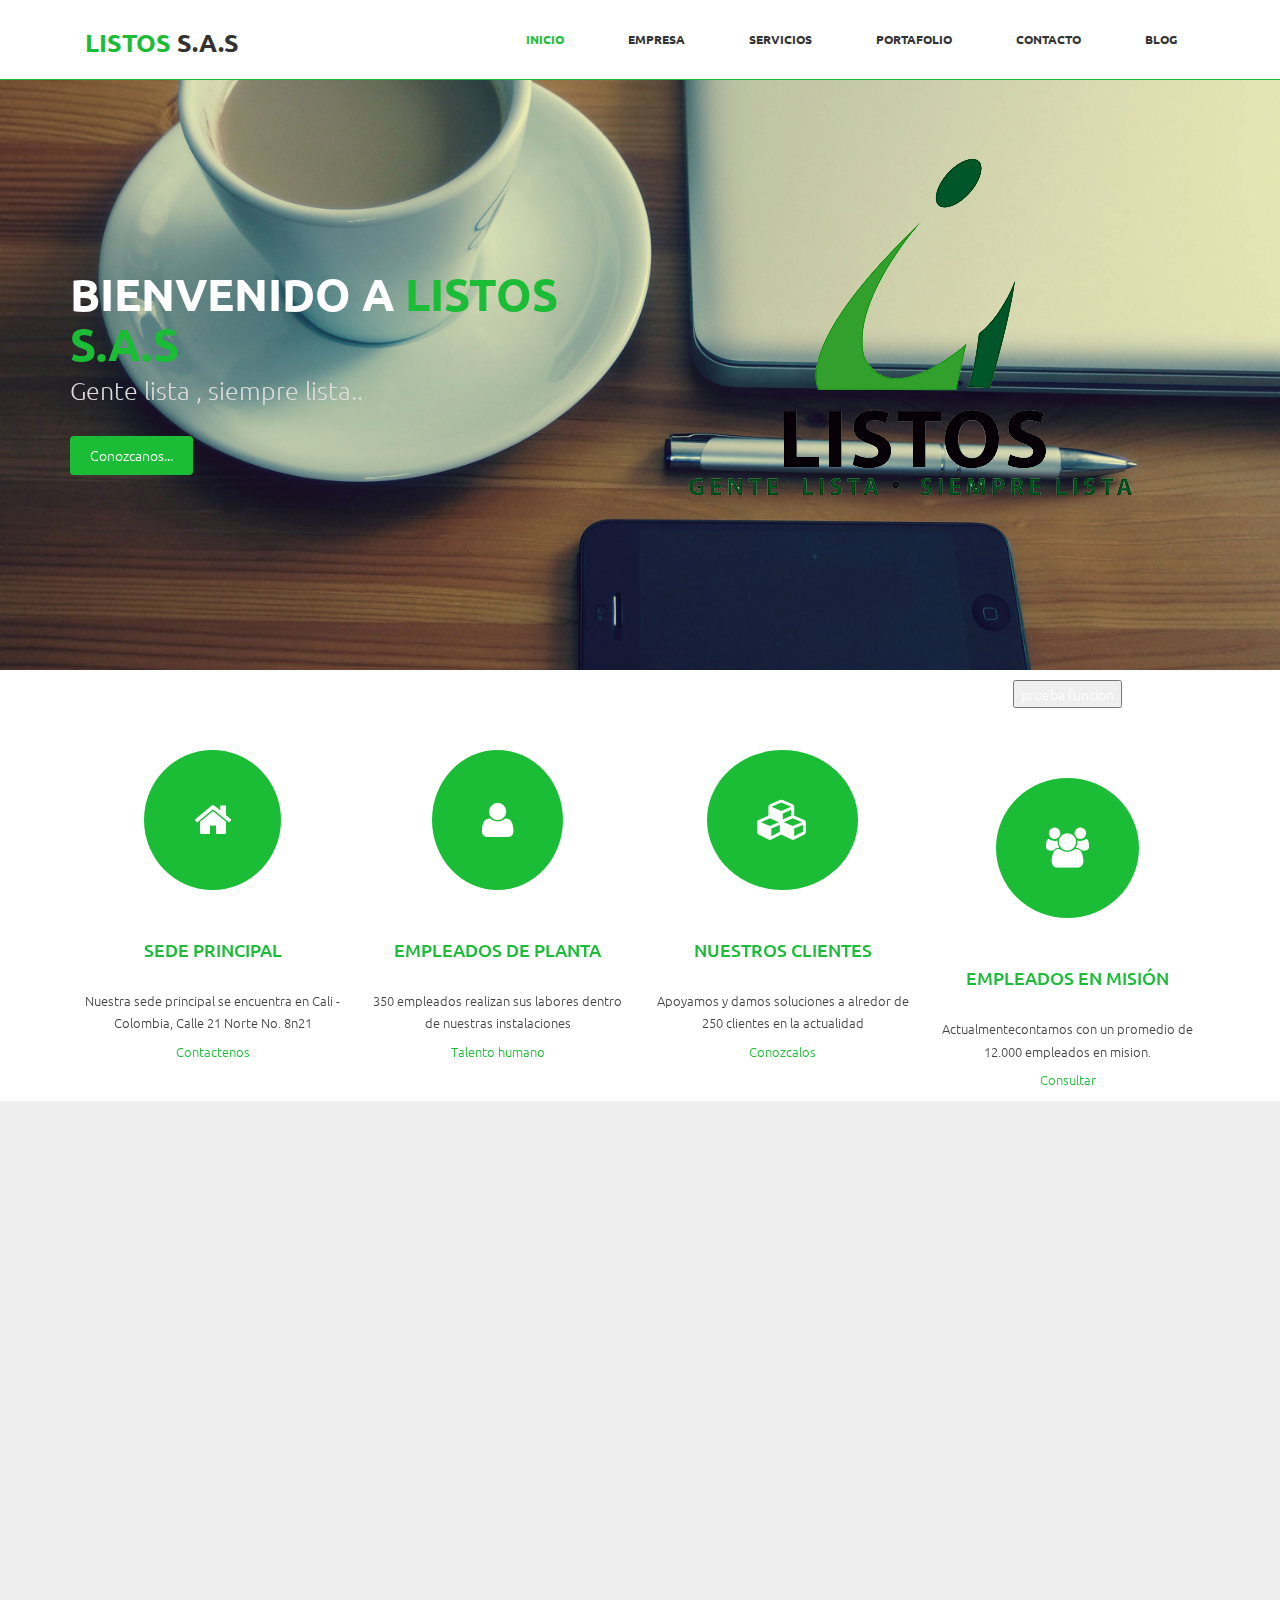
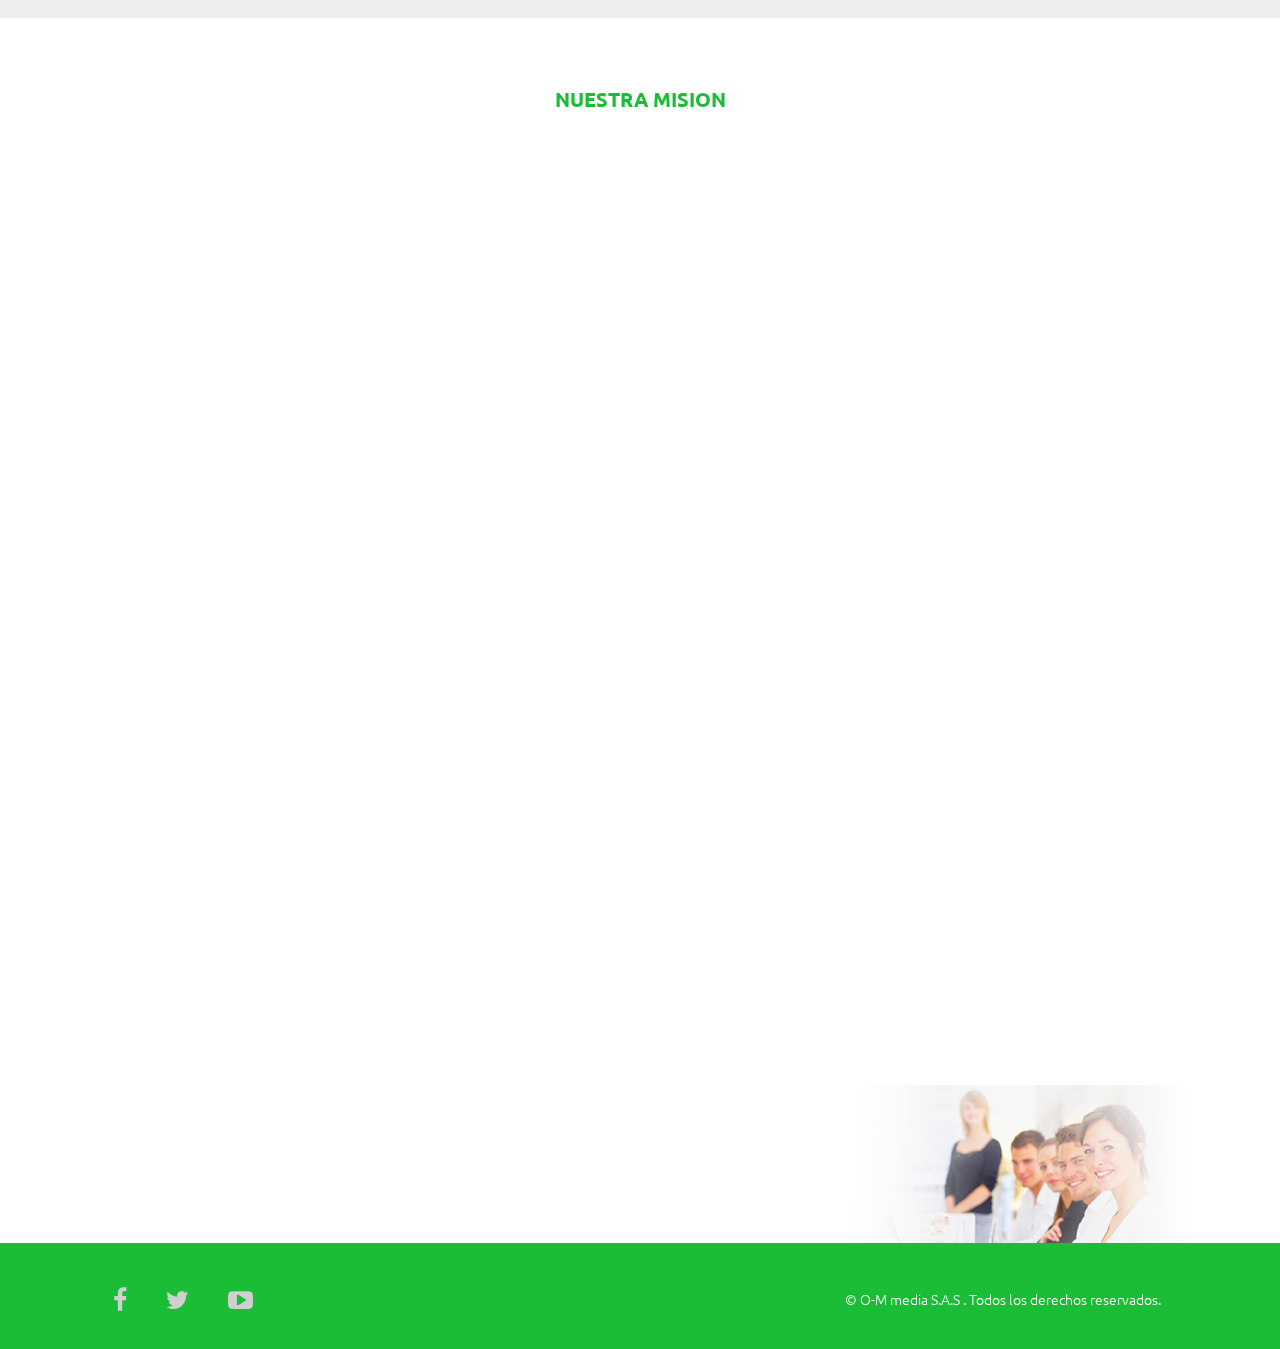
==== public_html/web/inicioWeb/index.html @ 7efb59b0 "First commit full project" ====
<!DOCTYPE html>

<html>
    <head> 

        <meta http-equiv="Content-Type" content="text/html; charset=UTF-8">     
        <meta name="viewport" content="width=device-width, initial-scale=1.0">

        <link type="text/css" href="../../lib/bootstrap/css/bootstrap.min.css" rel="stylesheet" />
        <link type="text/css" href="../../lib/font-awesome-4.2.0/css/font-awesome.min.css" rel="stylesheet" />
        <link type="text/css" href="../../lib/animated/animate.min.css" rel="stylesheet" />
        <link href='http://fonts.googleapis.com/css?family=Ubuntu' rel='stylesheet' type='text/css'>
        <link type="text/css" href="../../css/inicioCss/inicioCss.css" rel="stylesheet" />
        <link type="text/css" href="../../css/estilosGenerales/estilosGenerales.css" rel="stylesheet">
        <title>Listos S.A.S</title>

    </head>

    <body>

        <header>            

            <nav class="navbar navbar-default navbar-fixed-top"> 

                <div class="navigation">

                    <div class="container">

                        <div class="navbar-header">

                            <button type="button" class="navbar-toggle" data-toggle="collapse" data-target=".navbar-collapse.collapse">

                                <span class="sr-only">Toggle navigation</span>
                                <span class="icon-bar"></span>
                                <span class="icon-bar"></span>
                                <span class="icon-bar"></span>

                            </button>

                            <div class="navbar-brand">
                                <a href="#"><h1><span>Listos</span> S.A.S</h1></a>
                            </div>

                        </div>

                        <div class="navbar-collapse collapse">


                            <div class="menu">

                                <ul class="nav nav-tabs">
                                    <li><a href="../inicioWeb/index.html" class="active">Inicio</a></li>
                                    <li><a href="#">Empresa</a></li>
                                    <li><a href="#">Servicios</a></li>
                                    <li><a href="#">Portafolio</a></li>
                                    <li><a href="../contacto/contacto.html">Contacto</a></li>  
                                    <li><a href="#">Blog</a></li>  
                                </ul>

                            </div>

                        </div>

                    </div>

                </div>                

            </nav>

        </header>

        <section id="main-slider" class="no-margin">

            <div id="presentacion">

                <!--<div class="parallax-window" data-parallax="scroll" data-image-src="../../lib/imagenes/presentacion/4.png">-->
                <div class="parallax-window" data-parallax="scroll" data-image-src="../../lib/imagenes/varias/coffee.jpg">

                    <div class="container">                        

                        <div class="row slide-margin">

                            <div class="col-sm-6">                                

                                <div class="carousel-content">

                                    <h2 class="animacion-item-1 h2-slide">Bienvenido a<span> Listos S.A.S</span></h2>
                                    <p class="animacion-item-2 p-slide">Gente lista , siempre lista..</p>
                                    <a class="animacion-item-3 btn-slide" href="#">Conozcanos...</a> 

                                </div>                                

                            </div>

                            <div class="col-sm-6 hidden-xs animacion-item-4">

                                <div class="slider-img">

                                    <img src="../../lib/imagenes/logos/logo2.png" class="img-responsive" alt="pre"/>

                                </div>

                            </div>

                        </div>

                    </div>

                </div>                

            </div>                  

        </section>

        <div class="feature">

            <div class="container">

                <div class="text-center">
                    
                    <input type='button' onclick="awesomeNewModule.test();" value='prueba funcion'>

                    <div class="col-md-3">
                        <div class="hi-icon-wrap hi-icon-effect wow fadeInDown" data-wow-duration="1000ms" data-wow-delay="300ms" >
                            <i class="fa fa-home"></i>	
                            <h2>Sede Principal</h2>
                            <p>Nuestra sede principal se encuentra en Cali - Colombia, Calle 21 Norte No. 8n21</p>
                            <a href="">Contactenos</a>
                        </div>
                    </div> 

                    <div class="col-md-3">
                        <div class="hi-icon-wrap hi-icon-effect wow fadeInDown" data-wow-duration="1000ms" data-wow-delay="600ms" >
                            <i class="fa fa-user"></i>	
                            <h2>Empleados de planta</h2>
                            <p>350 empleados realizan sus labores dentro de nuestras instalaciones</p>
                            <a href="">Talento humano</a>
                        </div>
                    </div> 

                    <div class="col-md-3">
                        <div class="hi-icon-wrap hi-icon-effect wow fadeInDown" data-wow-duration="1000ms" data-wow-delay="900ms" >
                            <i class="fa fa-cubes"></i>	
                            <h2>Nuestros clientes</h2>
                            <p>Apoyamos y damos soluciones a alredor de 250 clientes en la actualidad</p>
                            <a href="">Conozcalos</a>
                        </div>
                    </div> 

                    <div class="col-md-3">
                        <div class="hi-icon-wrap hi-icon-effect wow fadeInDown" data-wow-duration="1000ms" data-wow-delay="1200ms" >
                            <i class="fa fa-users"></i>	
                            <h2>Empleados en misión</h2>
                            <p>Actualmentecontamos con un promedio de 12.000 empleados en mision.</p>
                            <a href="">Consultar</a>
                        </div>
                    </div> 

                </div>

            </div>            

        </div>

        <div class="about">

            <div class="container">        

                <div class="col-md-12" >

                    <div id="contenedorLogo" class="col-md-6 wow fadeInDown" data-wow-duration="1000ms" data-wow-delay="300ms" >
                        <img src="../../lib/imagenes/logos/logo_listos.jpg" class="img-responsive" alt="logo"/>
                    </div>

                    <div class="wow fadeInDown" data-wow-duration="1000ms" data-wow-delay="600ms">
                        <h2>Nuestra empresa...</h2>
                        <p>Empresa líder en la prestación de servicios temporales, que tiene como objetivo principal 
                            convertirse en el aliado estratégico de sus empresas usuarias con el fin de dar soporte en 
                            sus procesos, mejorando su productividad y disminuyendo sus costos de operación.</p>
                        <p>Nuestra misión es prestar servicios temporales a nuestros usuarios, a través de un recurso 
                            humano seleccionado y capacitado de acuerdo a sus necesidades, generando a la vez trabajo 
                            y bienestar económico a nuestros empleados, accionistas y a la comunidad.</p>
                        <p>Nuestra visión es ser la empresa más confiable para todos nuestros empleados, clientes, proveedores y amigos.</p>
                        <p>Con 16 oficinas en Colombia, la compañía está posicionada para servir a sus clientes en todo el territorio colombiano. 
                            Igualmente, Listos S.A. es la única empresa Colombiana con capacidad de prestar servicios, a través de más de 150 
                            oficinas en Estados Unidos de América, gracias a su red de alianzas en ese país.</p>
                    </div>

                </div>

            </div>           

        </div>

        <div class="lates">

            <div class="container">

                <div class="text-center">
                    <h2>Nuestra mision</h2>
                </div>

                <div class="col-md-4 wow fadeInDown" data-wow-duration="1000ms" data-wow-delay="300ms">
                    <img src="../../lib/imagenes/varias/chart.jpg" class="img-responsive"/>
                    <h3>Alineados con su empresa</h3>
                    <p>Lorem ipsum dolor sit amet, consectetur adipiscing elit. Phasellus interdum erat 
                        libero, pulvinar tincidunt leo consectetur eget. Curabitur lacinia pellentesque
                        libero, pulvinar tincidunt leo consectetur eget. Curabitur lacinia pellentesque
                        libero, pulvinar tincidunt leo consectetur eget. Curabitur lacinia pellentesque
                    </p>
                </div>

                <div class="col-md-4 wow fadeInDown" data-wow-duration="1000ms" data-wow-delay="600ms">
                    <img src="../../lib/imagenes/varias/paisaje.jpg" class="img-responsive"/>
                    <h3>Comprometidos con la region</h3>
                    <p>Lorem ipsum dolor sit amet, consectetur adipiscing elit. Phasellus interdum erat 
                        libero, pulvinar tincidunt leo consectetur eget. Curabitur lacinia pellentesque
                        libero, pulvinar tincidunt leo consectetur eget. Curabitur lacinia pellentesque
                        libero, pulvinar tincidunt leo consectetur eget. Curabitur lacinia pellentesque
                    </p>
                </div>

                <div class="col-md-4 wow fadeInDown" data-wow-duration="1000ms" data-wow-delay="900ms">				
                    <img src="../../lib/imagenes/varias/cristoRey.jpg" class="img-responsive"/>
                    <h3>Responsabilidad social y etica</h3>
                    <p>Lorem ipsum dolor sit amet, consectetur adipiscing elit. Phasellus interdum erat 
                        libero, pulvinar tincidunt leo consectetur eget. Curabitur lacinia pellentesque
                        libero, pulvinar tincidunt leo consectetur eget. Curabitur lacinia pellentesque
                        libero, pulvinar tincidunt leo consectetur eget. Curabitur lacinia pellentesque
                    </p>
                </div>

            </div>

        </div>    

        <div id="parallax2" class="parallax-window2" data-parallax="scroll" data-image-src="../../lib/imagenes/presentacion/2.jpg">
            <section id="partner">
                <div class="container">

                    <div class="center wow fadeInDown">
                        <h2>Nuestros Clientes</h2>
                        <p>Lorem ipsum dolor sit amet, consectetur adipisicing elit, sed do eiusmod tempor incididunt ut <br> et dolore magna aliqua. Ut enim ad minim veniam</p>
                    </div>

                    <div class="partners">
                        <ul>
                            <li> <a href="#"><img class="img-responsive wow fadeInDown" data-wow-duration="1000ms" data-wow-delay="300ms" src="../../lib/imagenes/clientes/partner1.png"></a></li>
                            <li> <a href="#"><img class="img-responsive wow fadeInDown" data-wow-duration="1000ms" data-wow-delay="600ms" src="../../lib/imagenes/clientes/partner2.png"></a></li>
                            <li> <a href="#"><img class="img-responsive wow fadeInDown" data-wow-duration="1000ms" data-wow-delay="900ms" src="../../lib/imagenes/clientes/partner3.png"></a></li>
                            <li> <a href="#"><img class="img-responsive wow fadeInDown" data-wow-duration="1000ms" data-wow-delay="1200ms" src="../../lib/imagenes/clientes/partner4.png"></a></li>
                            <li> <a href="#"><img class="img-responsive wow fadeInDown" data-wow-duration="1000ms" data-wow-delay="1500ms" src="../../lib/imagenes/clientes/partner5.png"></a></li>
                        </ul>
                    </div>

                </div> 
            </section>
        </div>

        <section id="conatcat-info">
            <div class="container">
                <div class="row">
                    <div class="col-sm-8">
                        <div class="media contact-info wow fadeInDown" data-wow-duration="1000ms" data-wow-delay="600ms">
                            <div class="pull-left">
                                <i class="fa fa-phone"></i>
                            </div>
                            <div class="media-body">
                                <h2>Por favor no dude en contactarnos...</h2>
                                <p>Puede contactarnos atraves de nuestro formulario de contacto o conociendo la ubicación y telefono principal de nuestas sedes en las diferentes ciudades del pais dando clic  <a href="#">aqui</a></p>
                               
                            </div>
                        </div>
                    </div>
                </div>
            </div><!--/.container-->    
        </section><!--/#conatcat-info-->
        
          <footer>
            <div class="footer">
                <div class="container">
                    <div class="social-icon">
                        <div class="col-md-4">
                            <ul class="social-network">
                                <li><a href="#" class="fb tool-tip" title="Facebook"><i class="fa fa-facebook"></i></a></li>
                                <li><a href="#" class="twitter tool-tip" title="Twitter"><i class="fa fa-twitter"></i></a></li>
<!--                                <li><a href="#" class="gplus tool-tip" title="Google Plus"><i class="fa fa-google-plus"></i></a></li>
                                <li><a href="#" class="linkedin tool-tip" title="Linkedin"><i class="fa fa-linkedin"></i></a></li>-->
                                <li><a href="#" class="ytube tool-tip" title="You Tube"><i class="fa fa-youtube-play"></i></a></li>
                            </ul>	
                        </div>
                    </div>

                    <div class="col-md-4 col-md-offset-4">
                        <div class="copyright">
                            &copy; O-M media S.A.S . Todos los derechos reservados.
                        </div>
                    </div>						
                </div>

<!--                <div class="pull-right">
                    <a href="#home" class="scrollup"><i class="fa fa-angle-up fa-3x"></i></a>
                </div>		-->
            </div>
        </footer>


        <script src="../../lib/jquery/jquery.js"></script>
        <script src="../../lib/bootstrap/js/bootstrap.min.js"></script>
        <script src="../../lib/wow/wow.min.js"></script>
        <script src="../../lib/parallax.js-1.3.1/parallax.min.js"></script>
        <script src="../../lib/underscore/underscore.js"></script>
        <script src="../../js/inicioJs/inicioJs.js"></script>

        <script>
            new WOW().init();
        </script>


    </body>
</html>
---- public_html/css/inicioCss/inicioCss.css ----
/*************
presentacion
**************/

#presentacion{

    width: 100%;
    overflow-x: hidden;    
    min-height: 630px;
    margin-top: 40px;   
    /*    min-height: 690px;
        margin-top: 80px;*/

}
.parallax-window {
    width: 100%;
    min-height: 630px;
    background: transparent;
    /*background-image: url('../../lib/imagenes/presentacion/bg1.jpg');*/
    background-size: cover;
    background-position: center;
    background-repeat: no-repeat;
    position: relative;
}

.slide-margin{
    margin-top: 80px;
}

.carousel-content {
    margin-top: 150px;
}

.h2-slide {
    color: #fff;
    text-transform:uppercase;
    font-size:45px;
    font-weight:600; 
}

.p-slide {
    color: #ddd;
    font-size:25px;
}

span {
    color: #1BBD36;
}

.btn-slide {
    padding: 8px 20px;
    background: #1BBD36;
    color: #fff;
    border-radius: 4px;
    margin-top: 25px;
    display: inline-block;
    text-decoration: none !important;
}

.slider-img{
    text-align: right;
    position: absolute;
}

.slider-img img{
    max-width: 100%;    
}

/**** **********
Feature
***************/
.feature {
    padding:10px;
}

.text-center i {
    font-size:40px;
    margin-top:70px;
    margin-bottom:30px;
    color:#fff;
    padding:50px;
    background:#1BBD36;
    border-radius:50%;
}

.text-center h2 {
    margin-top:20px;
    margin-bottom:20px;
    text-transform:uppercase;
    font-size:18px;
    color: #1BBD36;
}

.hi-icon-effect i.fa:hover {
    background:#fff;
    color: #1BBD36;
    -webkit-transition: color 300ms, background-color 300ms;
    -moz-transition: color 300ms, background-color 300ms;
    -o-transition:  color 300ms, background-color 300ms;
    transition:  color 300ms, background-color 300ms;
}

.feature .container .text-center p{
    color:#424242;
    font-size: 13px;
}

.feature .container .text-center a{
    color:#1BBD36;
    text-decoration: none;
    font-size: 13px;
}




/********************* 
Acerca de
*********************/

.about {
    background:#eee;
    padding:50px;
}

#contenedorLogo{    
    margin-top:25px;
}

#contenedorLogo img{

    border-radius: 5%;
    margin: 0 auto;
    max-height: 360px;

}

.about .container h2    {    
    color: #1BBD36;
}

.about .container p{
    text-align: justify;
    color: #424242;  
    font-size: 15px;

}

/**********************
Noticias
**********************/
.lates {
    padding:50px;
    text-align: justify;
    color: #424242;  
    font-size: 15px;
}

.lates h2 {
    font-size:20px;
    font-weight:600;
    color: #1BBD36;
}

.lates img {
    margin-top:30px;
    border-radius:5px;
}

/**********************
Clientes
**********************/

#partner {
    color: #fff;
    text-align: center;
    padding:80px;   
    max-height: 200px  !important;
}

.parallax-window2 {
    width: 100%;
    min-height: 430px;
    background: transparent;
    /*background-image: url('../../lib/imagenes/presentacion/bg1.jpg');*/
    background-size: cover;
    background-position: center;
    background-repeat: no-repeat;
    position: relative;
}

#partner h2 {
    color: #1BBD36;
    font-size:50px;
    font-weight:600;
}

#partner p {

    color: #fff;
    font-size:15px;

}

.partners ul {
    list-style: none;
    margin: 0;
    padding: 0;
}

.partners ul li{
    display: inline-block;
    float: left;
    width: 20%;
}

.partners ul li a img {
    margin-top:50px;
}

/*********************
CONTACTO
*********************/
#conatcat-info{
    background: #fff url(../../lib/imagenes/varias/contact.png) no-repeat 90% 0;
    padding: 30px 0;
}

.contact-info i{
    width: 60px;
    height: 60px;
    font-size: 40px;
    line-height: 60px;
    color: #fff;
    background: #000;
    text-align: center;
    border-radius: 6px;
}

.contact-info h2{
    margin-top: 0;
    color: #000;
}

.contact-info{
    color:#000;
}


.media i {
    color:#1BBD36;
    font-size:50px;
    background-color: #fff;
}

.contact-info .media-body p{
    color: #333;
    font-size: 13px;
    text-align: justify;
}
---- public_html/css/estilosGenerales/estilosGenerales.css ----
@import url('../../lib/animated/animate.css');

.animacion-item-1 {
  -webkit-animation: fadeInUp 300ms linear 300ms both;
  -moz-animation: fadeInUp 300ms linear 300ms both;
  -o-animation: fadeInUp 300ms linear 300ms both;
  -ms-animation: fadeInUp 300ms linear 300ms both;
  animation: fadeInUp 300ms linear 300ms both;
}

.animacion-item-2 {
  -webkit-animation: fadeInUp 300ms linear 600ms both;
  -moz-animation: fadeInUp 300ms linear 600ms both;
  -o-animation: fadeInUp 300ms linear 600ms both;
  -ms-animation: fadeInUp 300ms linear 600ms both;
  animation: fadeInUp 300ms linear 600ms both;
}

.animacion-item-3 {
  -webkit-animation: fadeInUp 300ms linear 900ms both;
  -moz-animation: fadeInUp 300ms linear 900ms both;
  -o-animation: fadeInUp 300ms linear 900ms both;
  -ms-animation: fadeInUp 300ms linear 900ms both;
  animation: fadeInUp 300ms linear 900ms both;
}

.animacion-item-4 {
  -webkit-animation: fadeInUp 300ms linear 1200ms both;
  -moz-animation: fadeInUp 300ms linear 1200ms both;
  -o-animation: fadeInUp 300ms linear 1200ms both;
  -ms-animation: fadeInUp 300ms linear 1200ms both;
  animation: fadeInUp 300ms linear 1200ms both;
}

body{

    /*font-family:'Open Sans', Arial, sans-serif;*/
    font-family: 'Ubuntu', sans-serif;
    font-size:14px;
    font-weight:300;
    line-height:1.6em;
    color:#fff;
    background-color:#fff;
    overflow-x:hidden;

}
.text-center p {
    margin-bottom:5px;
    color:#333;
}


hi,h2,h3,h4,h5,h6 {
	color:#333;
	line-height:1.1em;
}

p {
	color:#333;
	font-size:13px;
}
a {
    text-decoration:none;
    transition: all 0.1s ease-in-out;
    -moz-transition: all 0.1s ease-in-out;
    -webkit-transition: all 0.1s ease-in-out;
    -o-transition: all 0.1s ease-in-out;
    outline: none;
	color:#333;
}
a:hover {
	text-decoration: none;
	color:#eee;	
	}

.btn-primary {
  padding: 8px 20px;
  background: #1BBD36;
  color: #fff;
  border-radius: 4px;
  border:none;
  margin-top: 10px;
}
	
.text-center h2 {
	margin-bottom:30px;
}

/*.text-center p {
	margin-bottom:50px;
	color:#333;
}*/

.btn-default {
  color: #333;
  background-color: #fff;
  border-color: #fff;
  text-transform:uppercase;
  font-size:18px;
  border-radius:30px;
  margin-left:-10px;
}

#breadcrumb {
	background-color: #1BBD36;
	margin-top: -20px;
}

.breadcrumb { 
  list-style: none;
  background-color: #1BBD36;
  border-radius: 0px;
  padding:3px 10px;
}

.breadcrumb li {
   text-transform:uppercase;
   margin-top:125px;
   font-weight:600;
}

.breadcrumb li .active{
    
    color: #fff;
}

/*******************
Menu y Navegacion
*******************/

.navigation  {
    background-color:#fff;
    padding:0;

}

.navbar{

    border-color: #1BBD36;
}

.navbar-brand h1 {
    margin-top:9px;
    padding-top:5px;
    float: left;	
    font-size: 25px;	
    color:#333;	
    text-transform:uppercase;
    font-weight:900;
}
.navbar-brand h1 span {
    color: #1BBD36;
}

.menu {
    font-size:12px;
    float:right;
    text-transform:uppercase;
    font-weight:700;	
}

.menu ul.nav-tabs li {
    color:#000;	
}

.nav-tabs {
    border-bottom: 0;
}
.nav-tabs > li {
    float: left;
    margin-bottom: 0;
}
.nav-tabs > li > a {	
    border-radius:0;
    color:#333;
    padding:30px;
}

.nav-tabs > li > a:hover {	
    color: #1BBD36;
    border-color: #fff #fff #fff;
    border-radius:0;
    background-color:#fff; 
    transition: all 0.3s ease-in-out;
    -moz-transition: all 0.3s ease-in-out;
    -webkit-transition: all 0.3s ease-in-out;
    -o-transition: all 0.3s ease-in-out;
}
.nav-tabs > li > a.active {
    color: #1BBD36;
    border-radius:0;
    transition: all 0.3s ease-in-out;
    -moz-transition: all 0.3s ease-in-out;
    -webkit-transition: all 0.3s ease-in-out;
    -o-transition: all 0.3s ease-in-out;
}



/* *************
footer 
***************/
.footer {
	background:#1BBD36;
	padding:15px 22px;
}

ul.social-network {
	list-style:none;
	margin-top:20px;	
	padding:10px;
	transition: all 0.3s ease-in-out;
  -moz-transition: all 0.3s ease-in-out;
  -webkit-transition: all 0.3s ease-in-out;
  -o-transition: all 0.3s ease-in-out;
}

ul.social-network li {
	display:inline;
	margin: 0 18px;	
	font-size:25px;	
}

ul.social-network li a {	
	color:#d0d0d0;	
}
.social-network li:hover .fa-twitter {
  color: #00abf0;
}
.social-network li:hover .fa-facebook {
  color: #39579a;
}
.social-network li:hover .fa-google-plus {
  color: #eb8984;
}
.social-network li:hover .fa-pinterest {
  color: #c9171e; 
}
.social-network li:hover .fa-linkedin {
  color: #0077b5; 
}
.social-network li:hover .fa-youtube-play {
  color: #C84941; 
}
.social-network li:hover .fa-dribbble {
  color: #EA4C89 ; 
}
.social-network li:hover .fa-pinterest-square {
  color: #EA4B49; 
}

.copyright {
	margin-top:30px;
}

.copyright a {
	color:#000;
	text-transform:uppercase;
	font-weight:600;
	font-size:12px;
	text-shadow:none;
}

a.scrollup:hover {
    color: #1BBD36;
}


a.scrollup {
    color: #FFF;
    height: 40px;
    width: 40px;
    font-size: 12px;
    line-height: 30px;
    text-align: center;
    text-decoration: none;
    position: fixed;
    bottom: 30px;
    right: 40px;
    border-radius: 50%;
    z-index: 999;
}
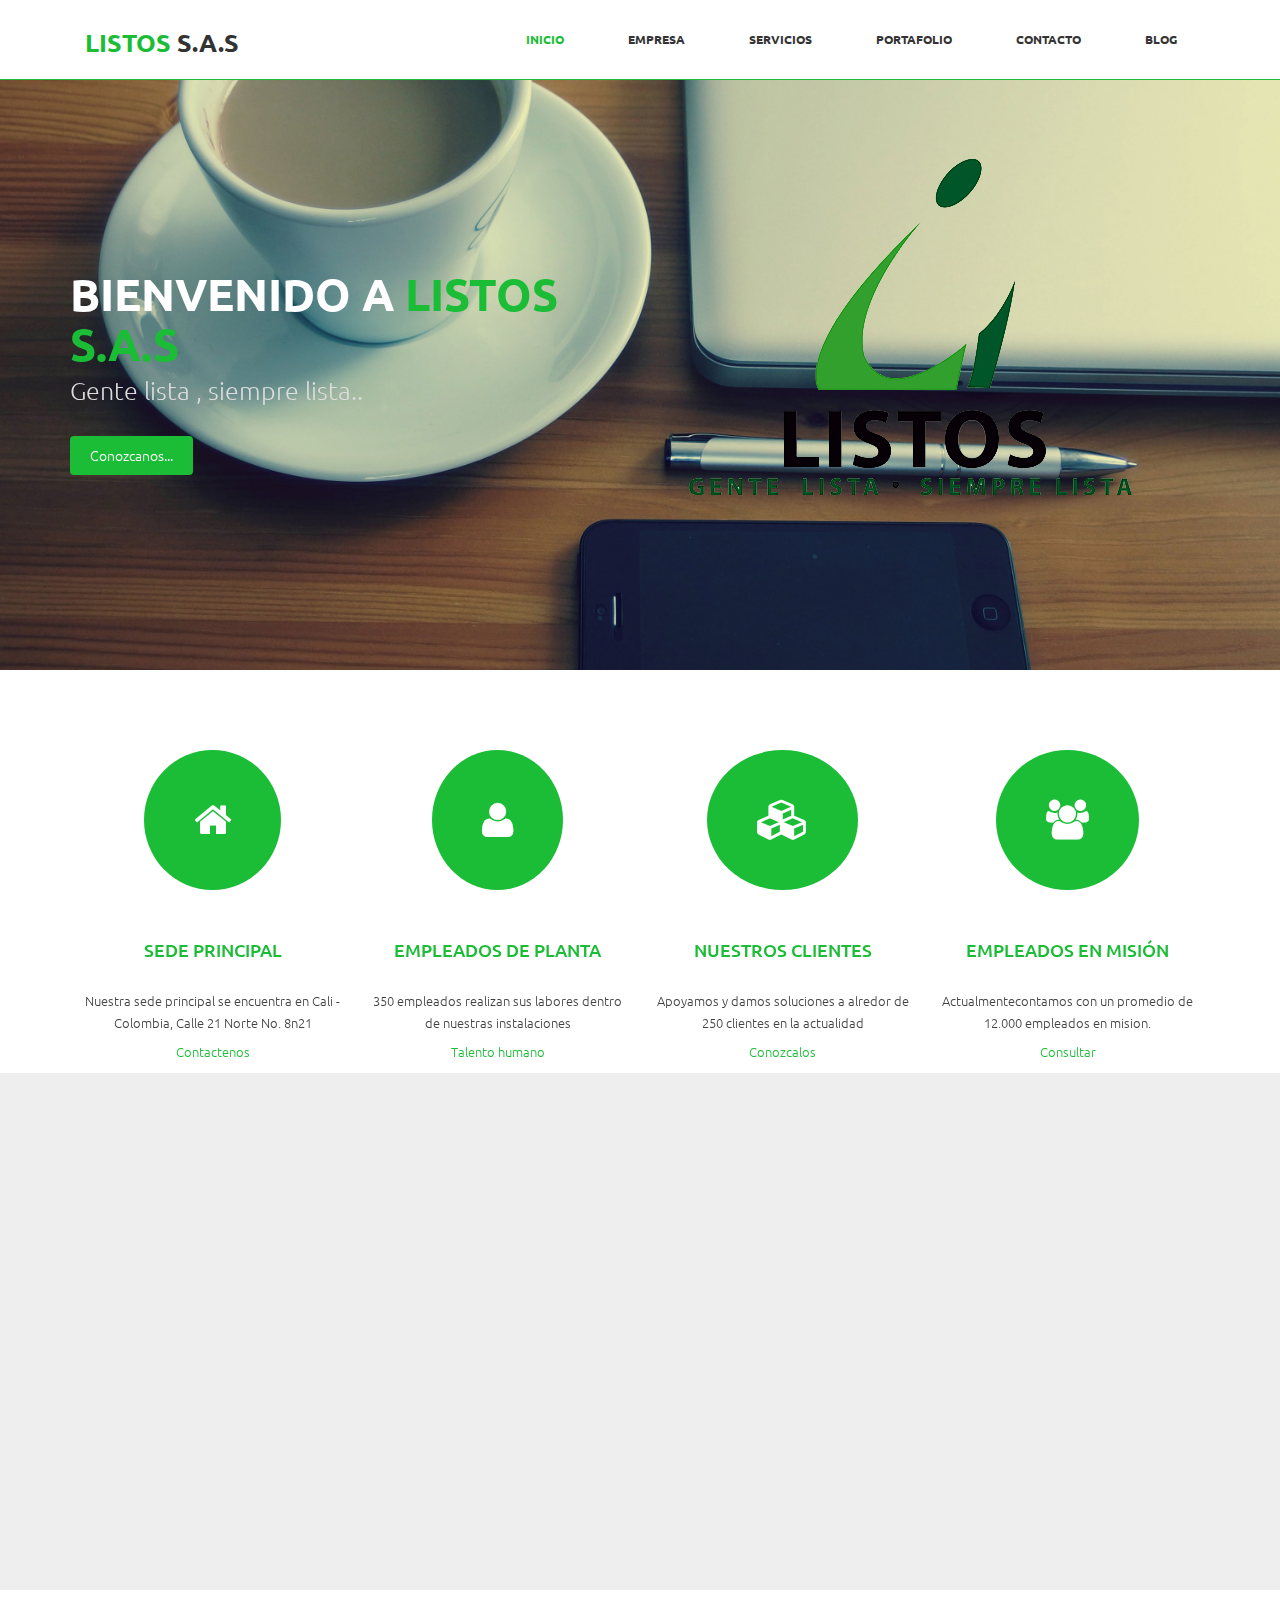
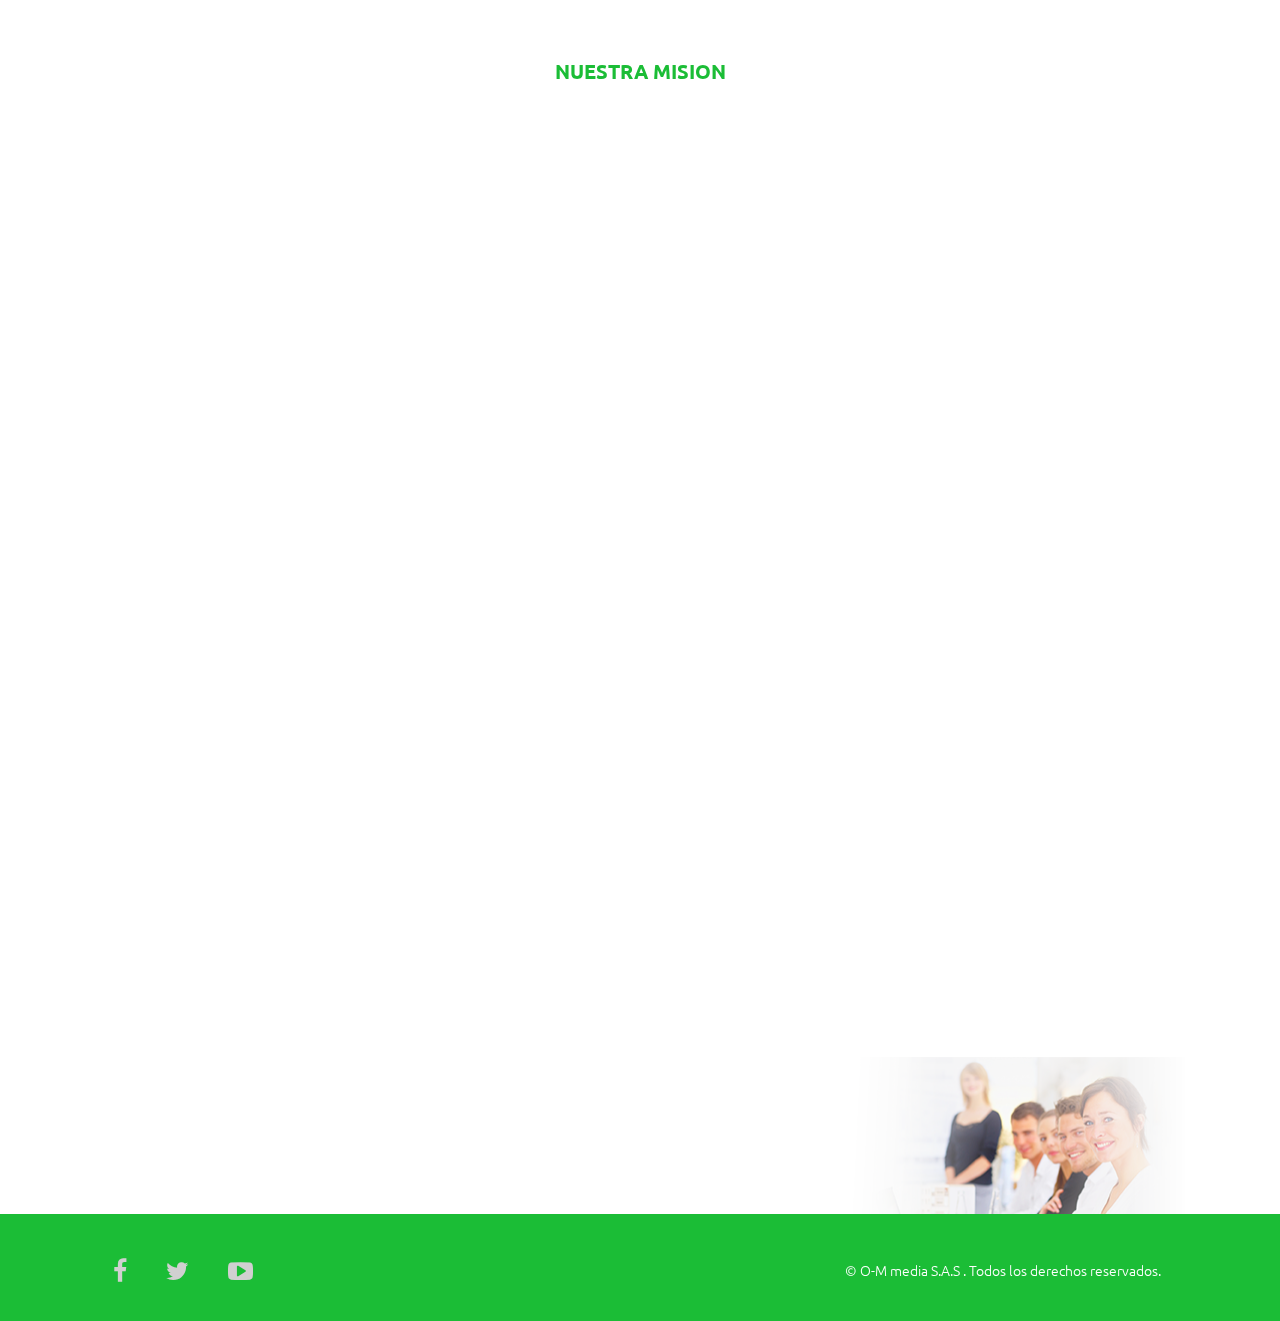
==== commit 57cbdaca: "First commit full project" ====
--- a/public_html/web/inicioWeb/index.html
+++ b/public_html/web/inicioWeb/index.html
@@ -118,7 +118,7 @@
 
                 <div class="text-center">
                     
-                    <input type='button' onclick="awesomeNewModule.test();" value='prueba funcion'>
+<!--                    <input type='button' onclick="awesomeNewModule.test();" value='prueba funcion'>-->
 
                     <div class="col-md-3">
                         <div class="hi-icon-wrap hi-icon-effect wow fadeInDown" data-wow-duration="1000ms" data-wow-delay="300ms" >
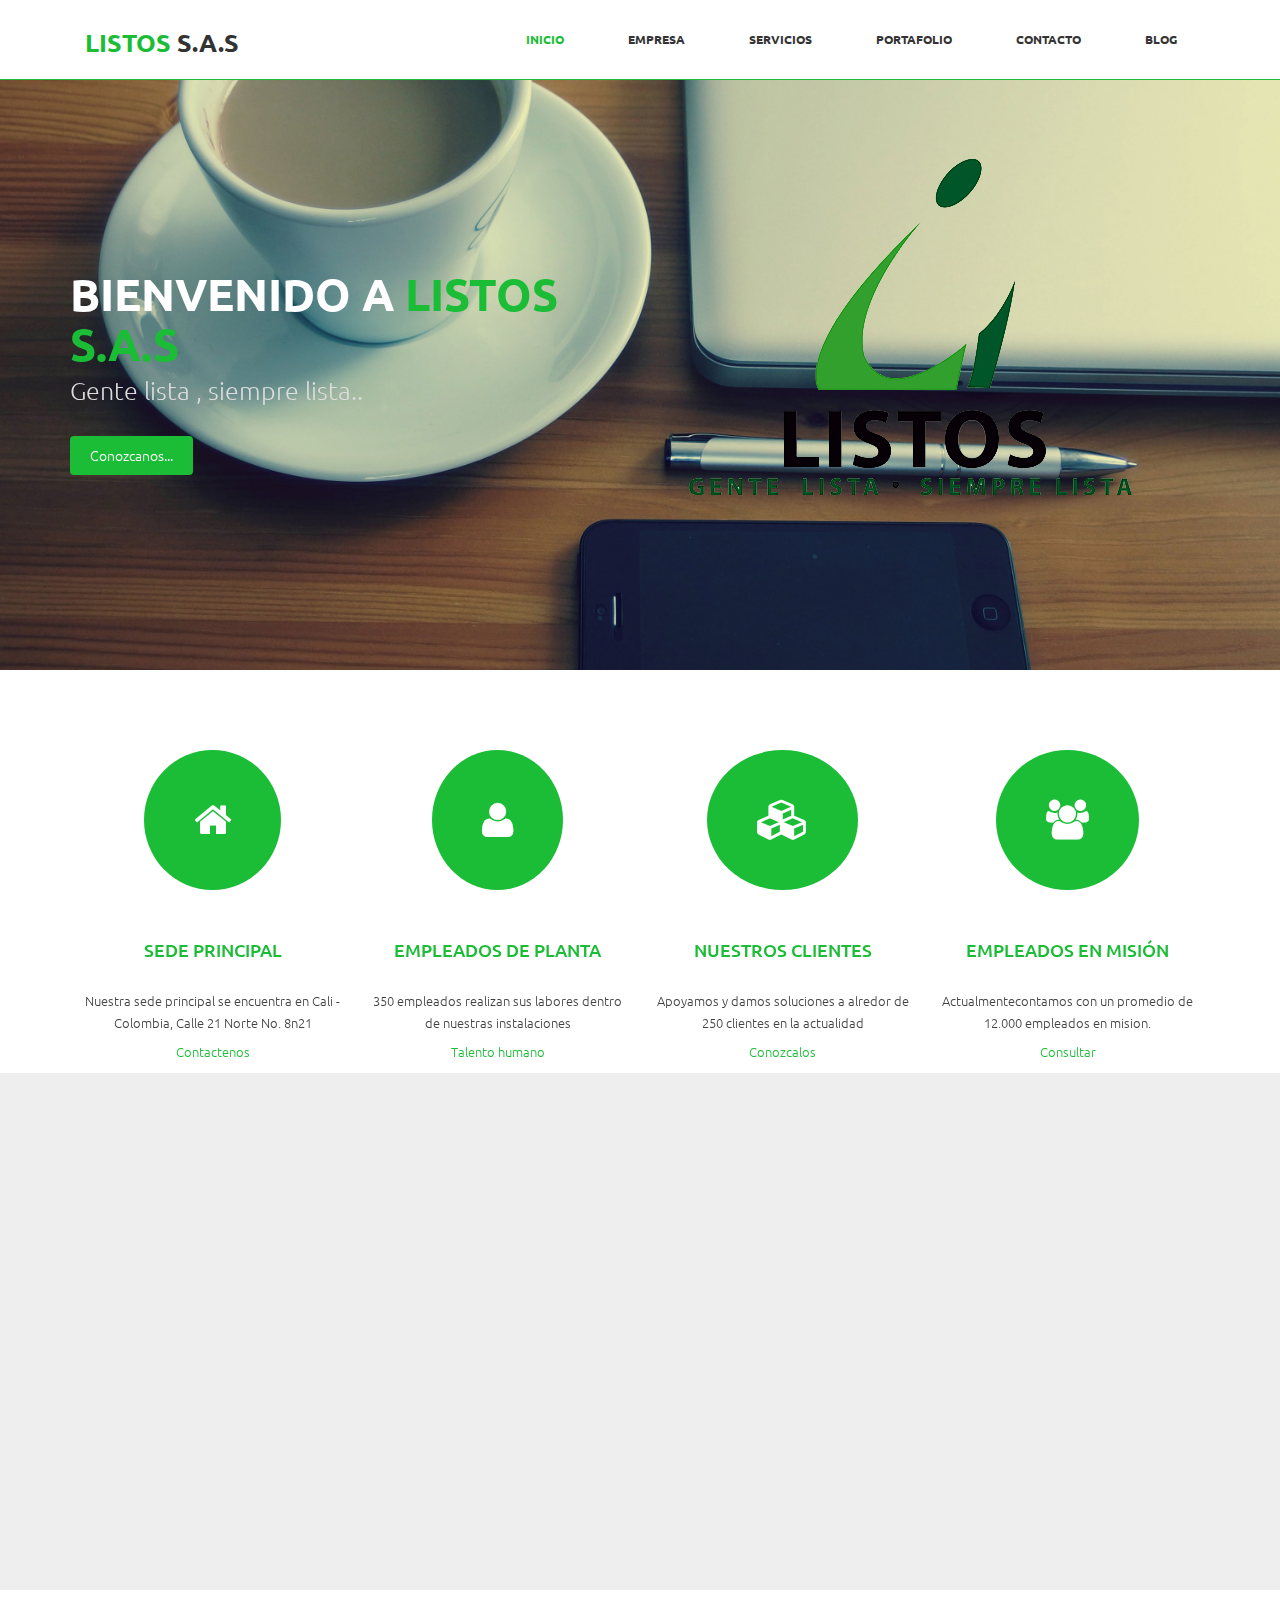
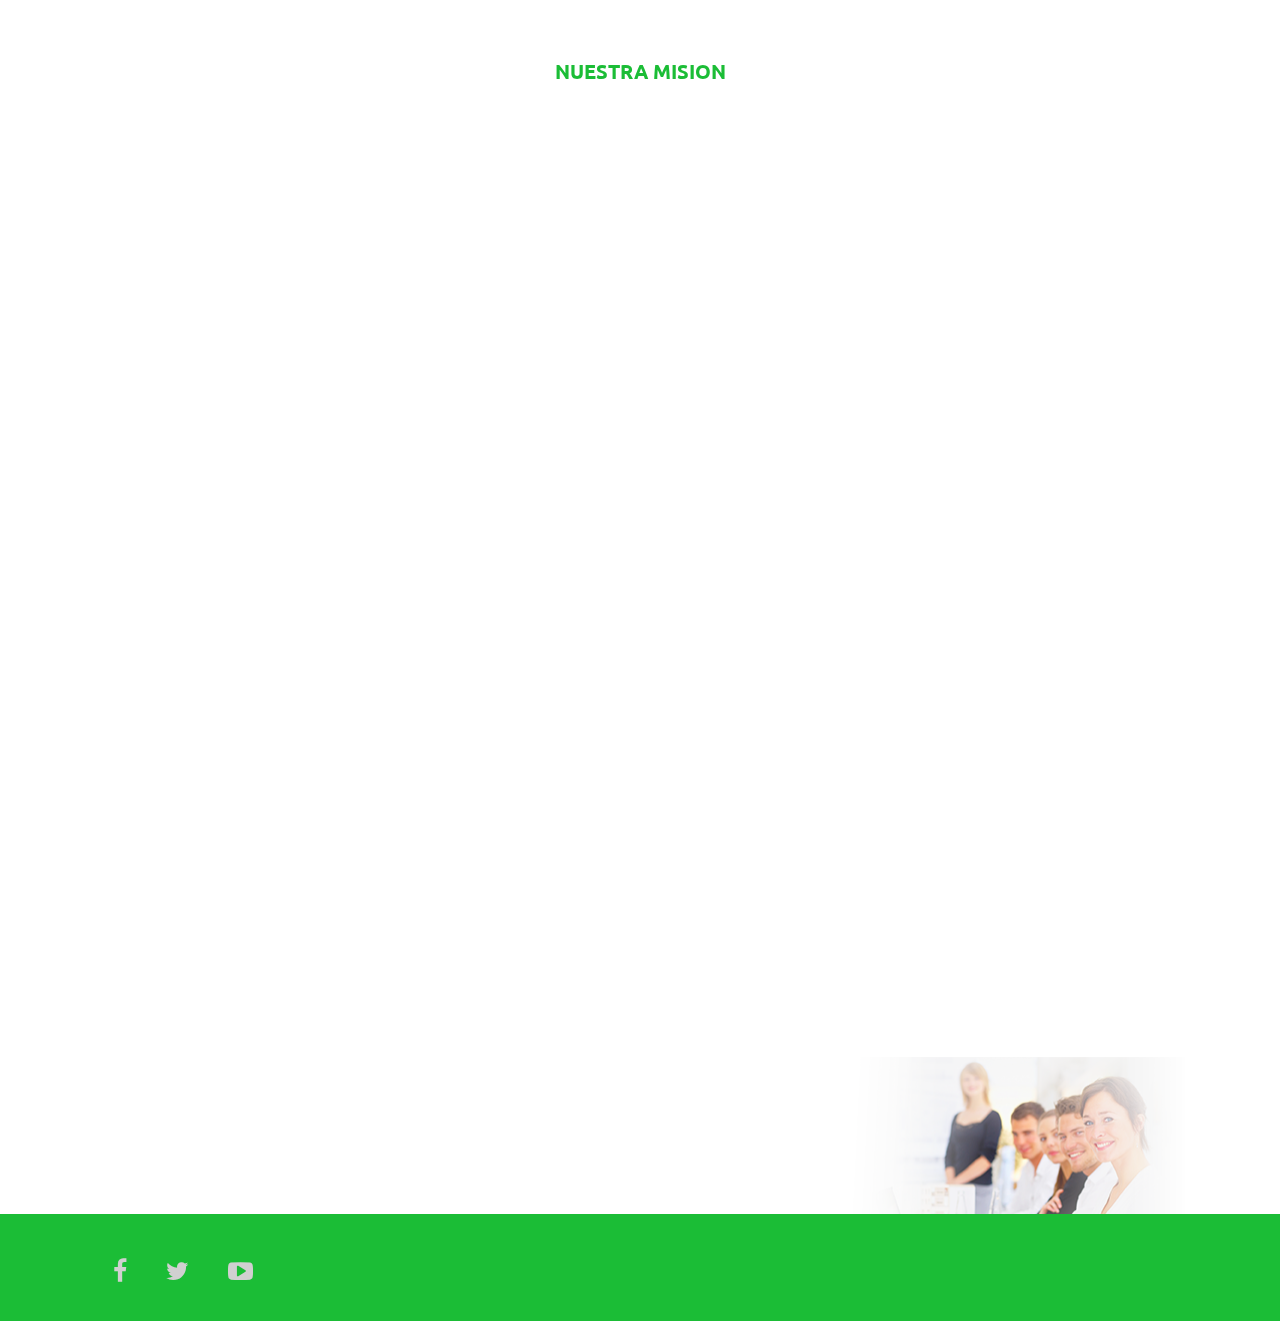
==== commit d847e46a: "Update menu" ====
--- a/public_html/web/inicioWeb/index.html
+++ b/public_html/web/inicioWeb/index.html
@@ -50,7 +50,7 @@
 
                                 <ul class="nav nav-tabs">
                                     <li><a href="../inicioWeb/index.html" class="active">Inicio</a></li>
-                                    <li><a href="#">Empresa</a></li>
+                                    <li><a href="../empresa/empresa.html">Empresa</a></li>
                                     <li><a href="#">Servicios</a></li>
                                     <li><a href="#">Portafolio</a></li>
                                     <li><a href="../contacto/contacto.html">Contacto</a></li>  
@@ -293,7 +293,7 @@
 
                     <div class="col-md-4 col-md-offset-4">
                         <div class="copyright">
-                            &copy; O-M media S.A.S . Todos los derechos reservados.
+                         
                         </div>
                     </div>						
                 </div>
